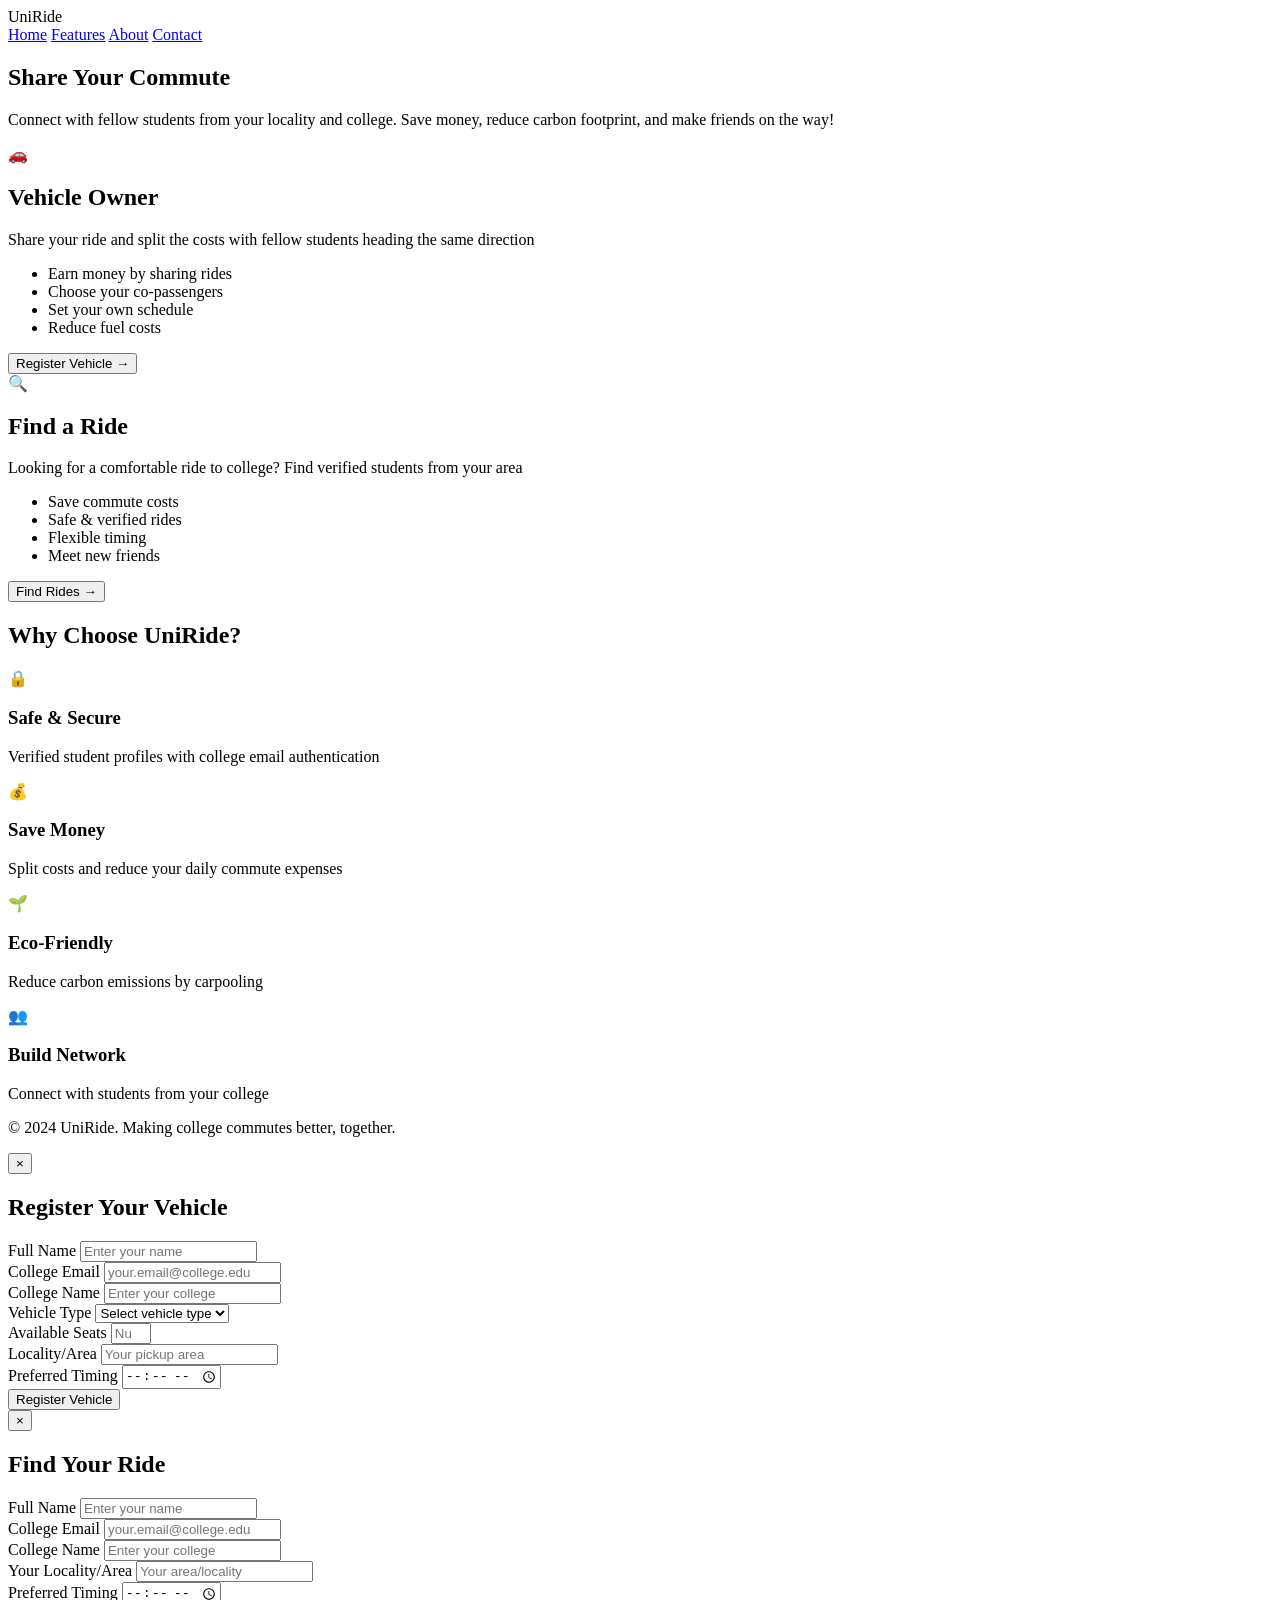
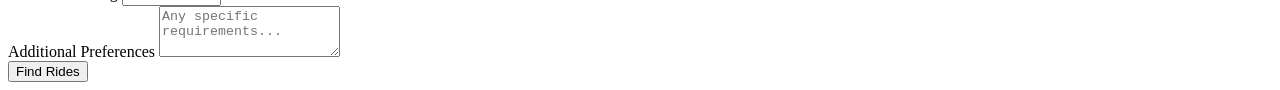
==== Index.html @ e5d0935f "Create Index.html" ====
<!DOCTYPE html>
<html lang="en">
<head>
    <meta charset="UTF-8">
    <meta name="viewport" content="width=device-width, initial-scale=1.0">
    <title>UniRide - Find Your College Travel Partner</title>
    <link rel="stylesheet" href="style.css">
</head>
<body>
    <div class="animated-bg"></div>

    <header>
        <div class="logo">UniRide</div>
        <nav>
            <a href="#home">Home</a>
            <a href="#features">Features</a>
            <a href="#about">About</a>
            <a href="#contact">Contact</a>
        </nav>
    </header>

    <section class="hero" id="home">
        <h1>Share Your Commute</h1>
        <p>Connect with fellow students from your locality and college. Save money, reduce carbon footprint, and make friends on the way!</p>
    </section>

    <div class="card-container">
        <div class="option-card" onclick="openModal('owner')">
            <div class="card-content">
                <div class="card-icon">🚗</div>
                <h2>Vehicle Owner</h2>
                <p>Share your ride and split the costs with fellow students heading the same direction</p>
                <ul class="features">
                    <li>Earn money by sharing rides</li>
                    <li>Choose your co-passengers</li>
                    <li>Set your own schedule</li>
                    <li>Reduce fuel costs</li>
                </ul>
                <button class="cta-button"><span>Register Vehicle →</span></button>
            </div>
        </div>

        <div class="option-card" onclick="openModal('finder')">
            <div class="card-content">
                <div class="card-icon">🔍</div>
                <h2>Find a Ride</h2>
                <p>Looking for a comfortable ride to college? Find verified students from your area</p>
                <ul class="features">
                    <li>Save commute costs</li>
                    <li>Safe & verified rides</li>
                    <li>Flexible timing</li>
                    <li>Meet new friends</li>
                </ul>
                <button class="cta-button"><span>Find Rides →</span></button>
            </div>
        </div>
    </div>

    <section class="features-section" id="features">
        <h2>Why Choose UniRide?</h2>
        <div class="features-grid">
            <div class="feature-item">
                <div class="feature-item-icon">🔒</div>
                <h3>Safe & Secure</h3>
                <p>Verified student profiles with college email authentication</p>
            </div>
            <div class="feature-item">
                <div class="feature-item-icon">💰</div>
                <h3>Save Money</h3>
                <p>Split costs and reduce your daily commute expenses</p>
            </div>
            <div class="feature-item">
                <div class="feature-item-icon">🌱</div>
                <h3>Eco-Friendly</h3>
                <p>Reduce carbon emissions by carpooling</p>
            </div>
            <div class="feature-item">
                <div class="feature-item-icon">👥</div>
                <h3>Build Network</h3>
                <p>Connect with students from your college</p>
            </div>
        </div>
    </section>

    <footer>
        <p>&copy; 2024 UniRide. Making college commutes better, together.</p>
    </footer>

    <!-- Owner Modal -->
    <div class="modal" id="ownerModal">
        <div class="modal-content">
            <button class="close-modal" onclick="closeModal('owner')">&times;</button>
            <h2>Register Your Vehicle</h2>
            <form id="ownerForm">
                <div class="form-group">
                    <label>Full Name</label>
                    <input type="text" name="name" placeholder="Enter your name" required>
                </div>
                <div class="form-group">
                    <label>College Email</label>
                    <input type="email" name="email" placeholder="your.email@college.edu" required>
                </div>
                <div class="form-group">
                    <label>College Name</label>
                    <input type="text" name="college" placeholder="Enter your college" required>
                </div>
                <div class="form-group">
                    <label>Vehicle Type</label>
                    <select name="vehicleType" required>
                        <option value="">Select vehicle type</option>
                        <option value="car">Car</option>
                        <option value="bike">Bike</option>
                        <option value="scooter">Scooter</option>
                    </select>
                </div>
                <div class="form-group">
                    <label>Available Seats</label>
                    <input type="number" name="seats" min="1" max="6" placeholder="Number of seats" required>
                </div>
                <div class="form-group">
                    <label>Locality/Area</label>
                    <input type="text" name="locality" placeholder="Your pickup area" required>
                </div>
                <div class="form-group">
                    <label>Preferred Timing</label>
                    <input type="time" name="timing" required>
                </div>
                <button type="submit" class="submit-btn">Register Vehicle</button>
            </form>
        </div>
    </div>

    <!-- Finder Modal -->
    <div class="modal" id="finderModal">
        <div class="modal-content">
            <button class="close-modal" onclick="closeModal('finder')">&times;</button>
            <h2>Find Your Ride</h2>
            <form id="finderForm">
                <div class="form-group">
                    <label>Full Name</label>
                    <input type="text" name="name" placeholder="Enter your name" required>
                </div>
                <div class="form-group">
                    <label>College Email</label>
                    <input type="email" name="email" placeholder="your.email@college.edu" required>
                </div>
                <div class="form-group">
                    <label>College Name</label>
                    <input type="text" name="college" placeholder="Enter your college" required>
                </div>
                <div class="form-group">
                    <label>Your Locality/Area</label>
                    <input type="text" name="locality" placeholder="Your area/locality" required>
                </div>
                <div class="form-group">
                    <label>Preferred Timing</label>
                    <input type="time" name="timing" required>
                </div>
                <div class="form-group">
                    <label>Additional Preferences</label>
                    <textarea name="preferences" rows="3" placeholder="Any specific requirements..."></textarea>
                </div>
                <button type="submit" class="submit-btn">Find Rides</button>
            </form>
        </div>
    </div>

    <script src="script.js"></script>
</body>
</html>
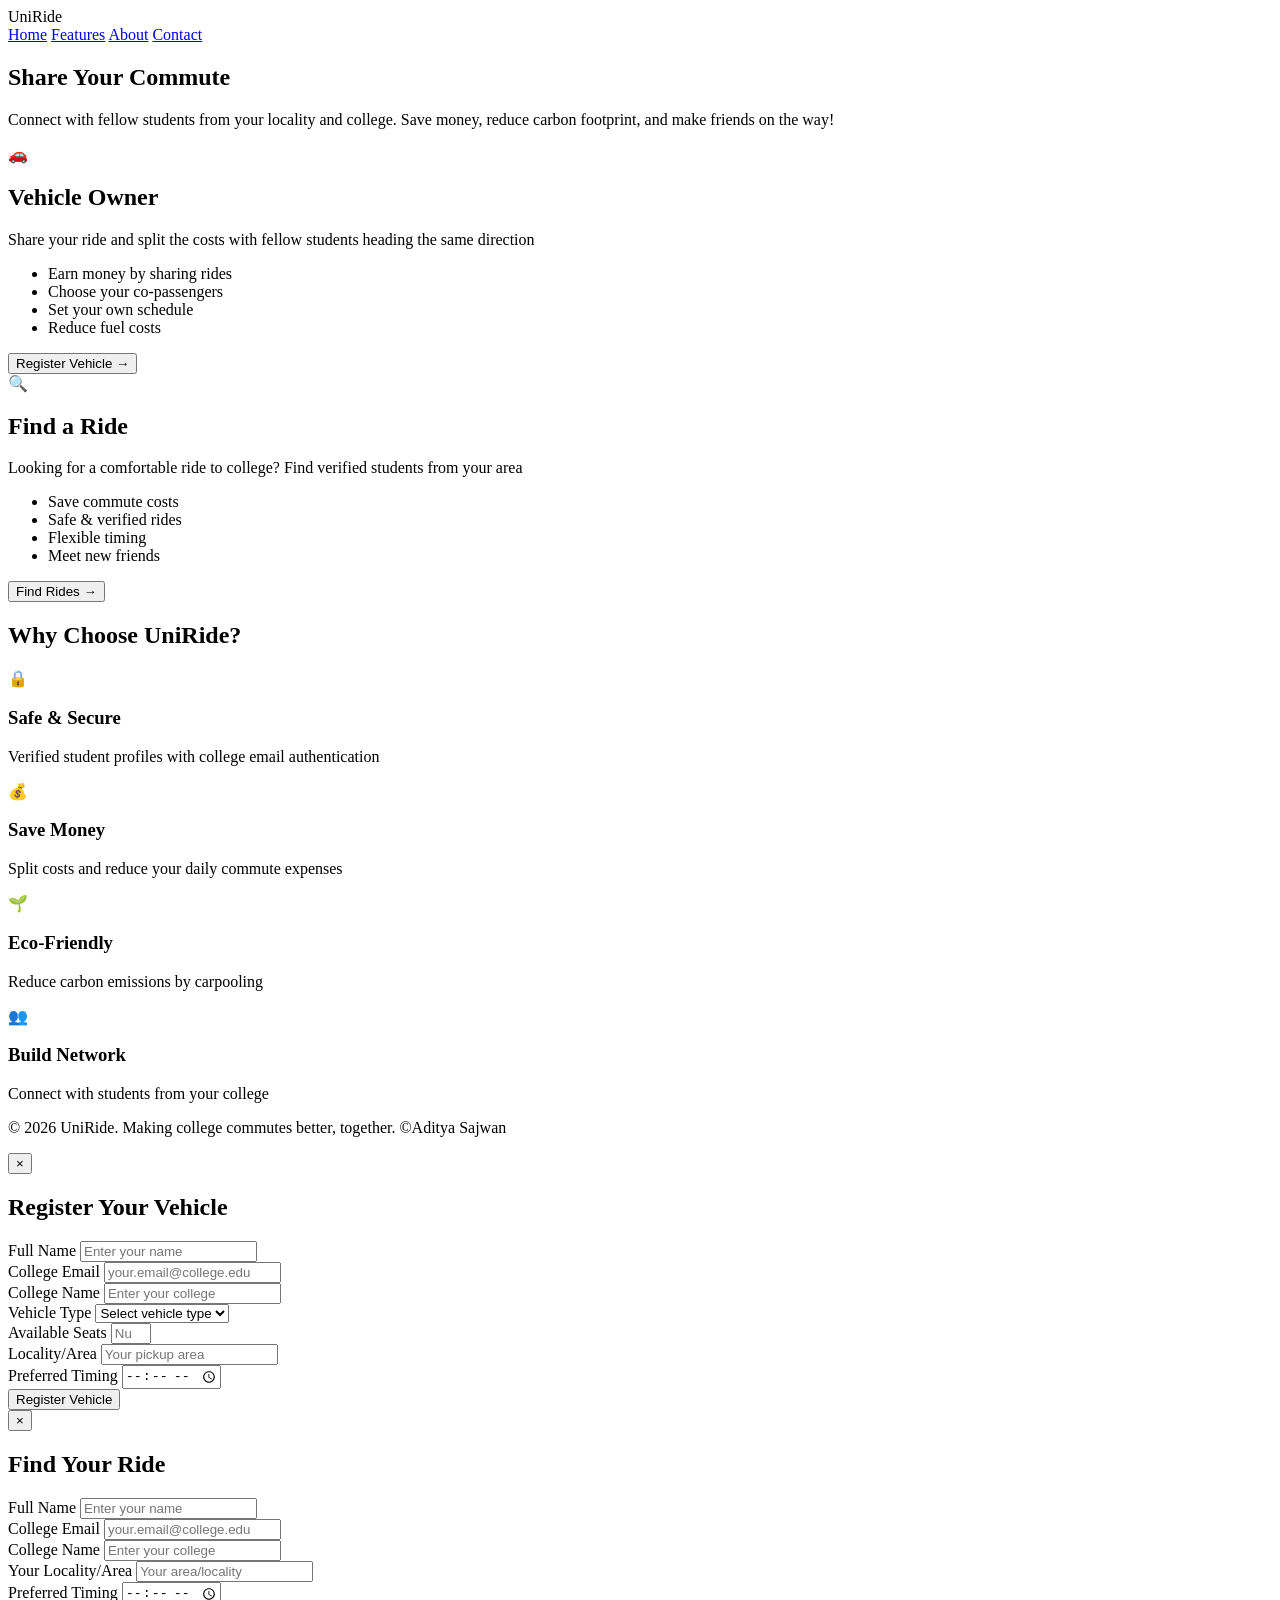
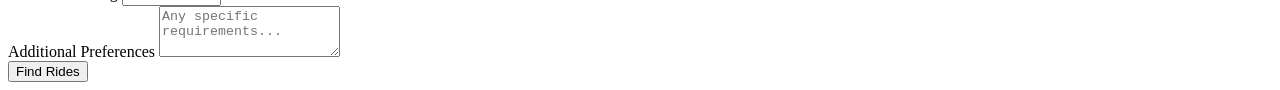
==== commit 241adc8e: "Update Index.html" ====
--- a/Index.html
+++ b/Index.html
@@ -83,7 +83,7 @@
     </section>
 
     <footer>
-        <p>&copy; 2024 UniRide. Making college commutes better, together.</p>
+        <p>&copy; 2026 UniRide. Making college commutes better, together. ©Aditya Sajwan</p>
     </footer>
 
     <!-- Owner Modal -->
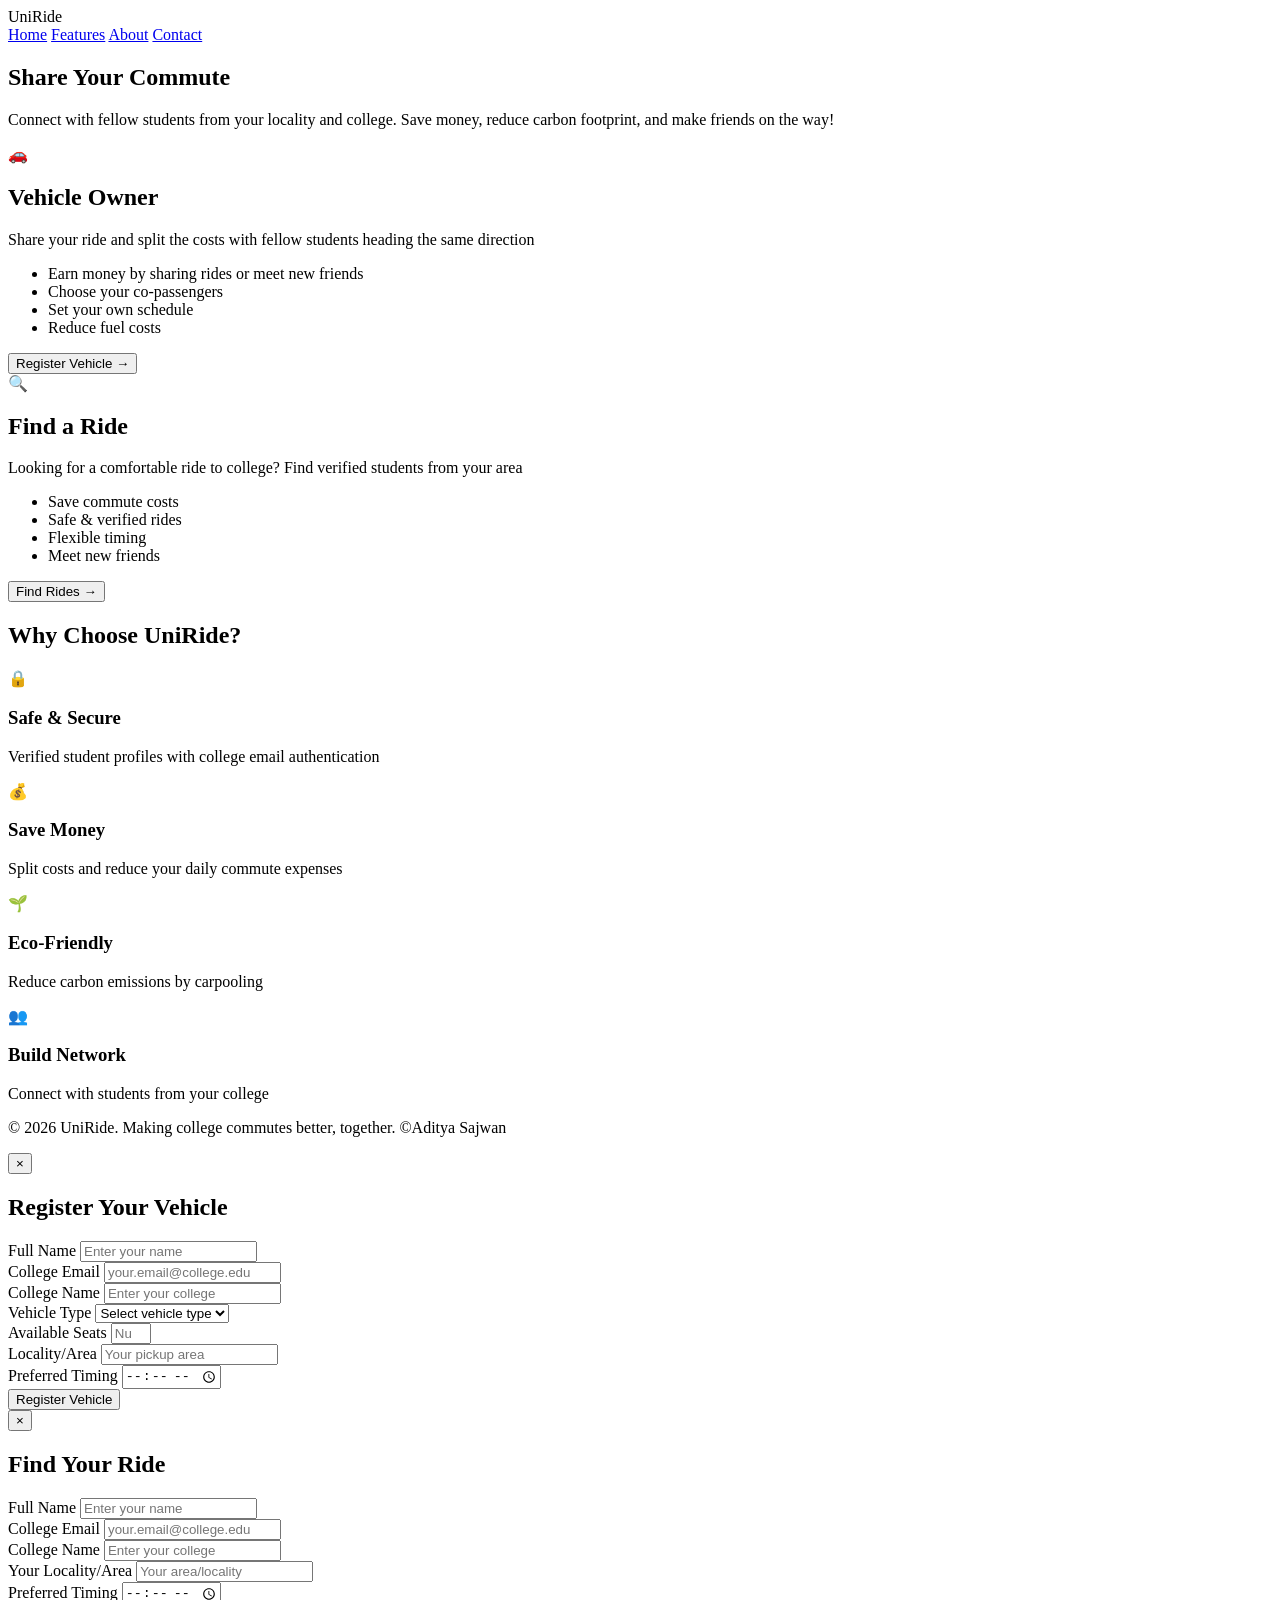
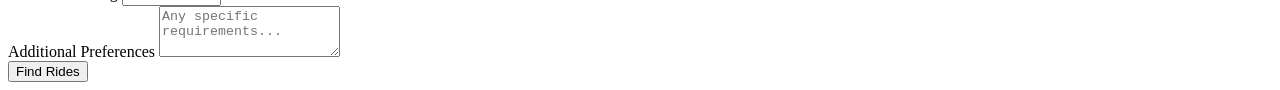
==== commit bd7e6ec0: "Update Index.html" ====
--- a/Index.html
+++ b/Index.html
@@ -31,7 +31,7 @@
                 <h2>Vehicle Owner</h2>
                 <p>Share your ride and split the costs with fellow students heading the same direction</p>
                 <ul class="features">
-                    <li>Earn money by sharing rides</li>
+                    <li>Earn money by sharing rides or meet new friends </li>
                     <li>Choose your co-passengers</li>
                     <li>Set your own schedule</li>
                     <li>Reduce fuel costs</li>
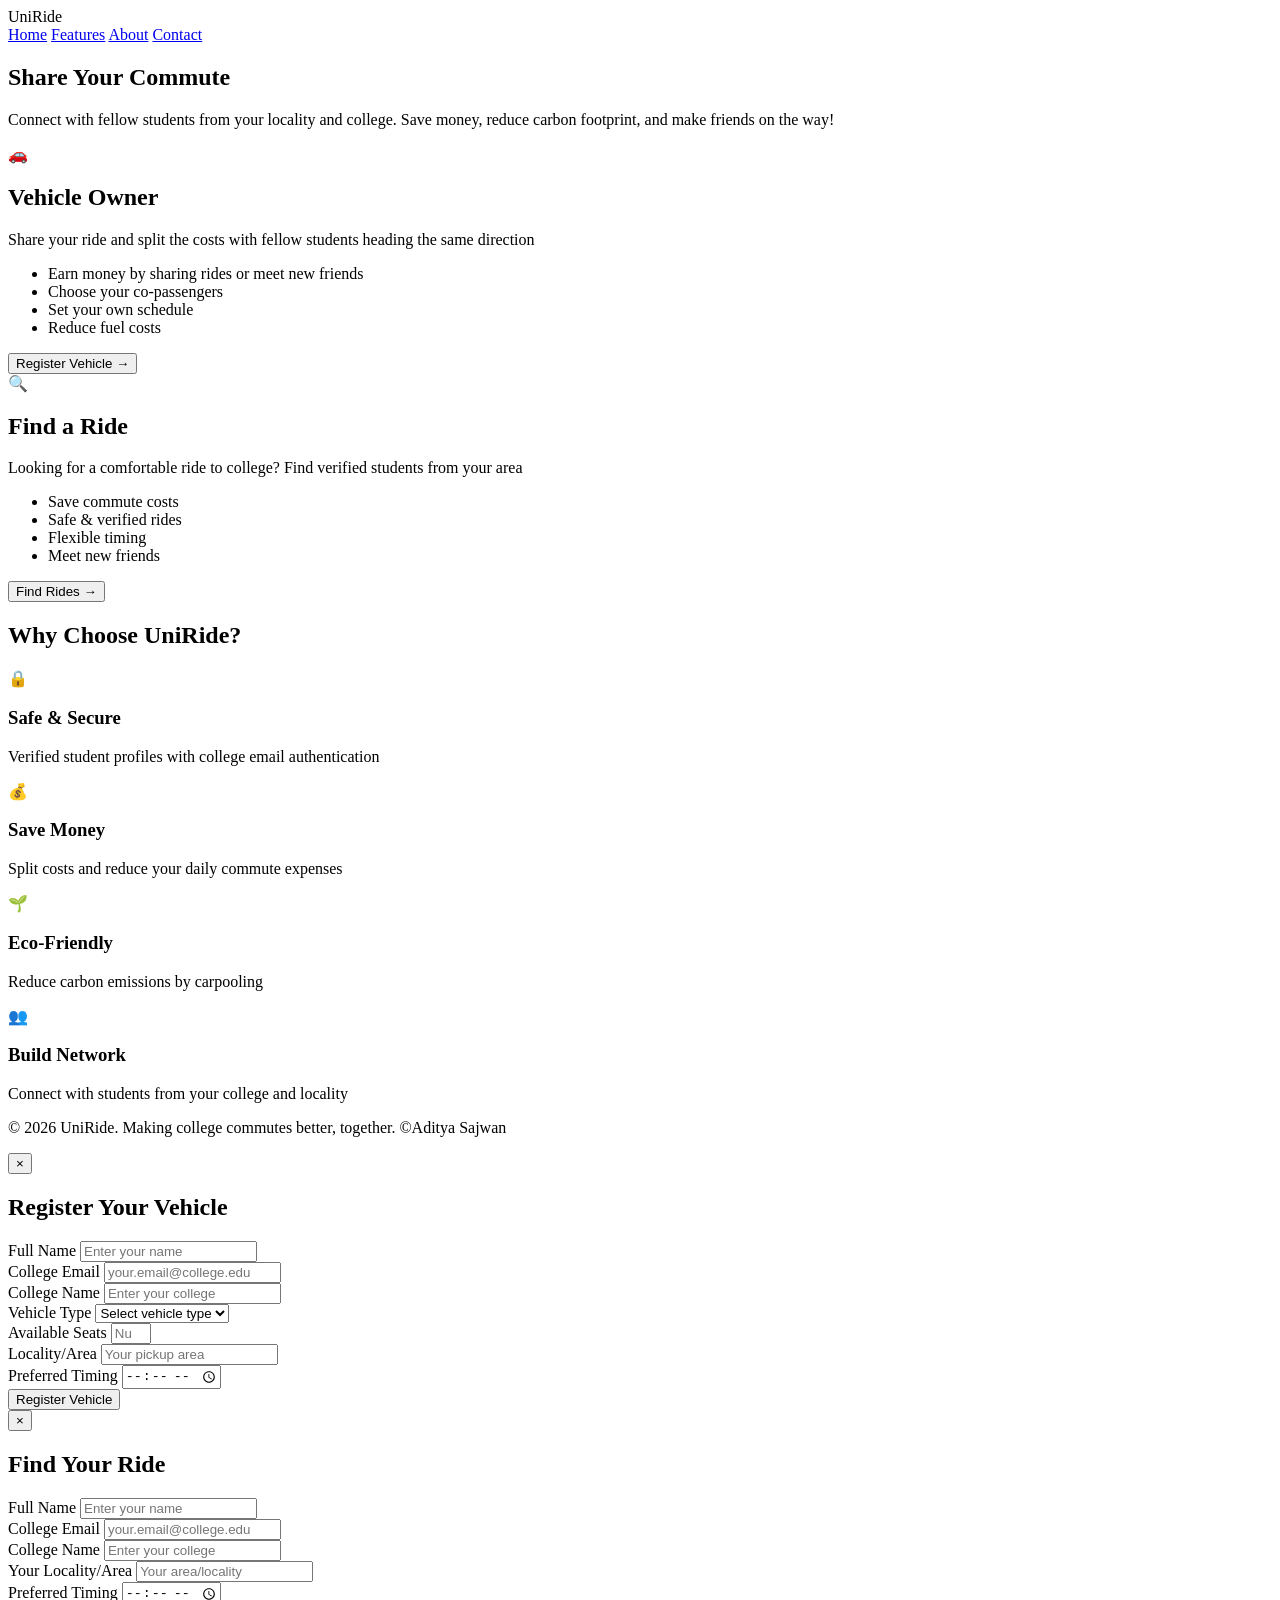
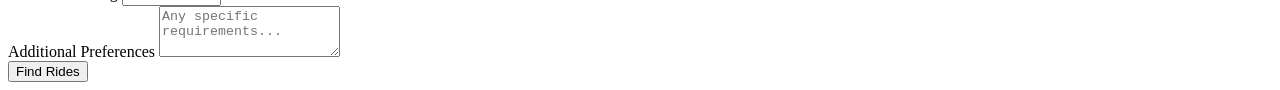
==== commit f4e6d78b: "Update Index.html" ====
--- a/Index.html
+++ b/Index.html
@@ -77,13 +77,13 @@
             <div class="feature-item">
                 <div class="feature-item-icon">👥</div>
                 <h3>Build Network</h3>
-                <p>Connect with students from your college</p>
+                <p>Connect with students from your college and locality </p>
             </div>
         </div>
     </section>
 
     <footer>
-        <p>&copy; 2026 UniRide. Making college commutes better, together. ©Aditya Sajwan</p>
+        <p>&copy; 2026 UniRide. Making college commutes better, together. ©Aditya Sajwan </p>
     </footer>
 
     <!-- Owner Modal -->
